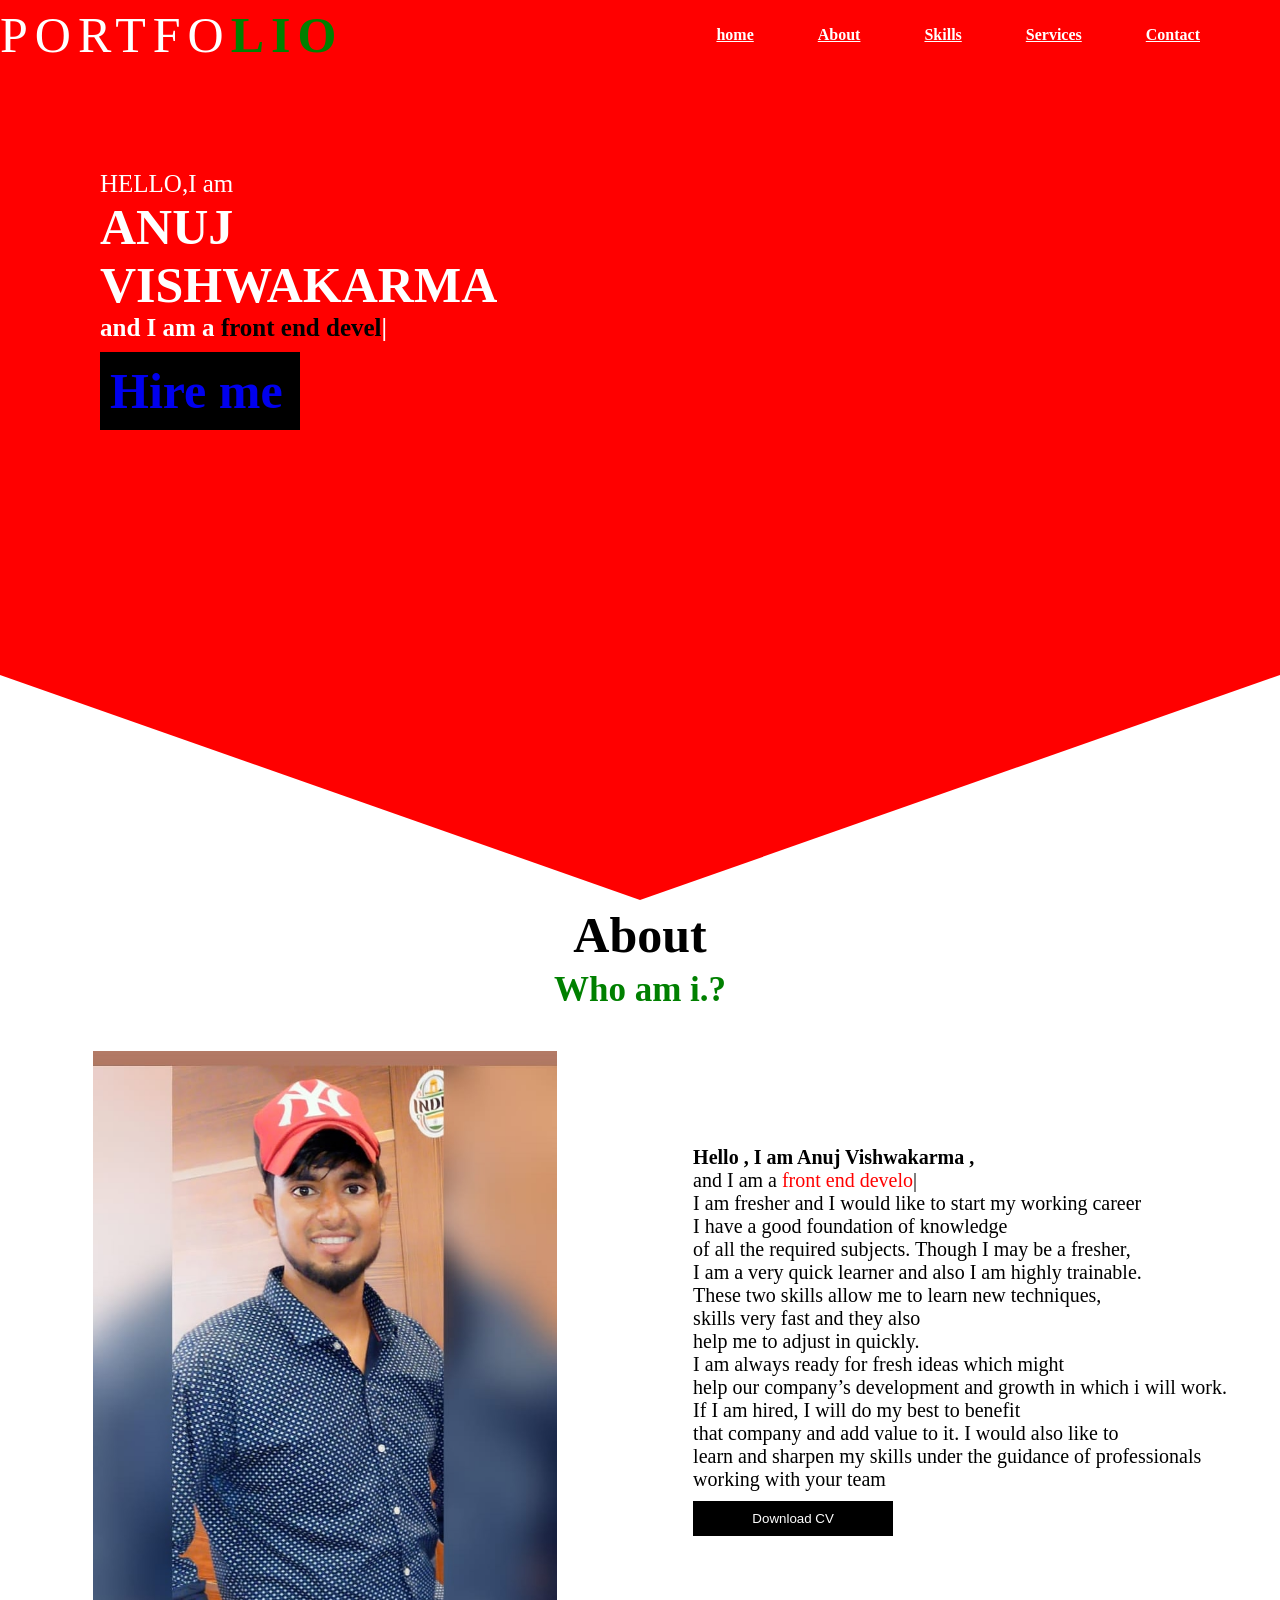
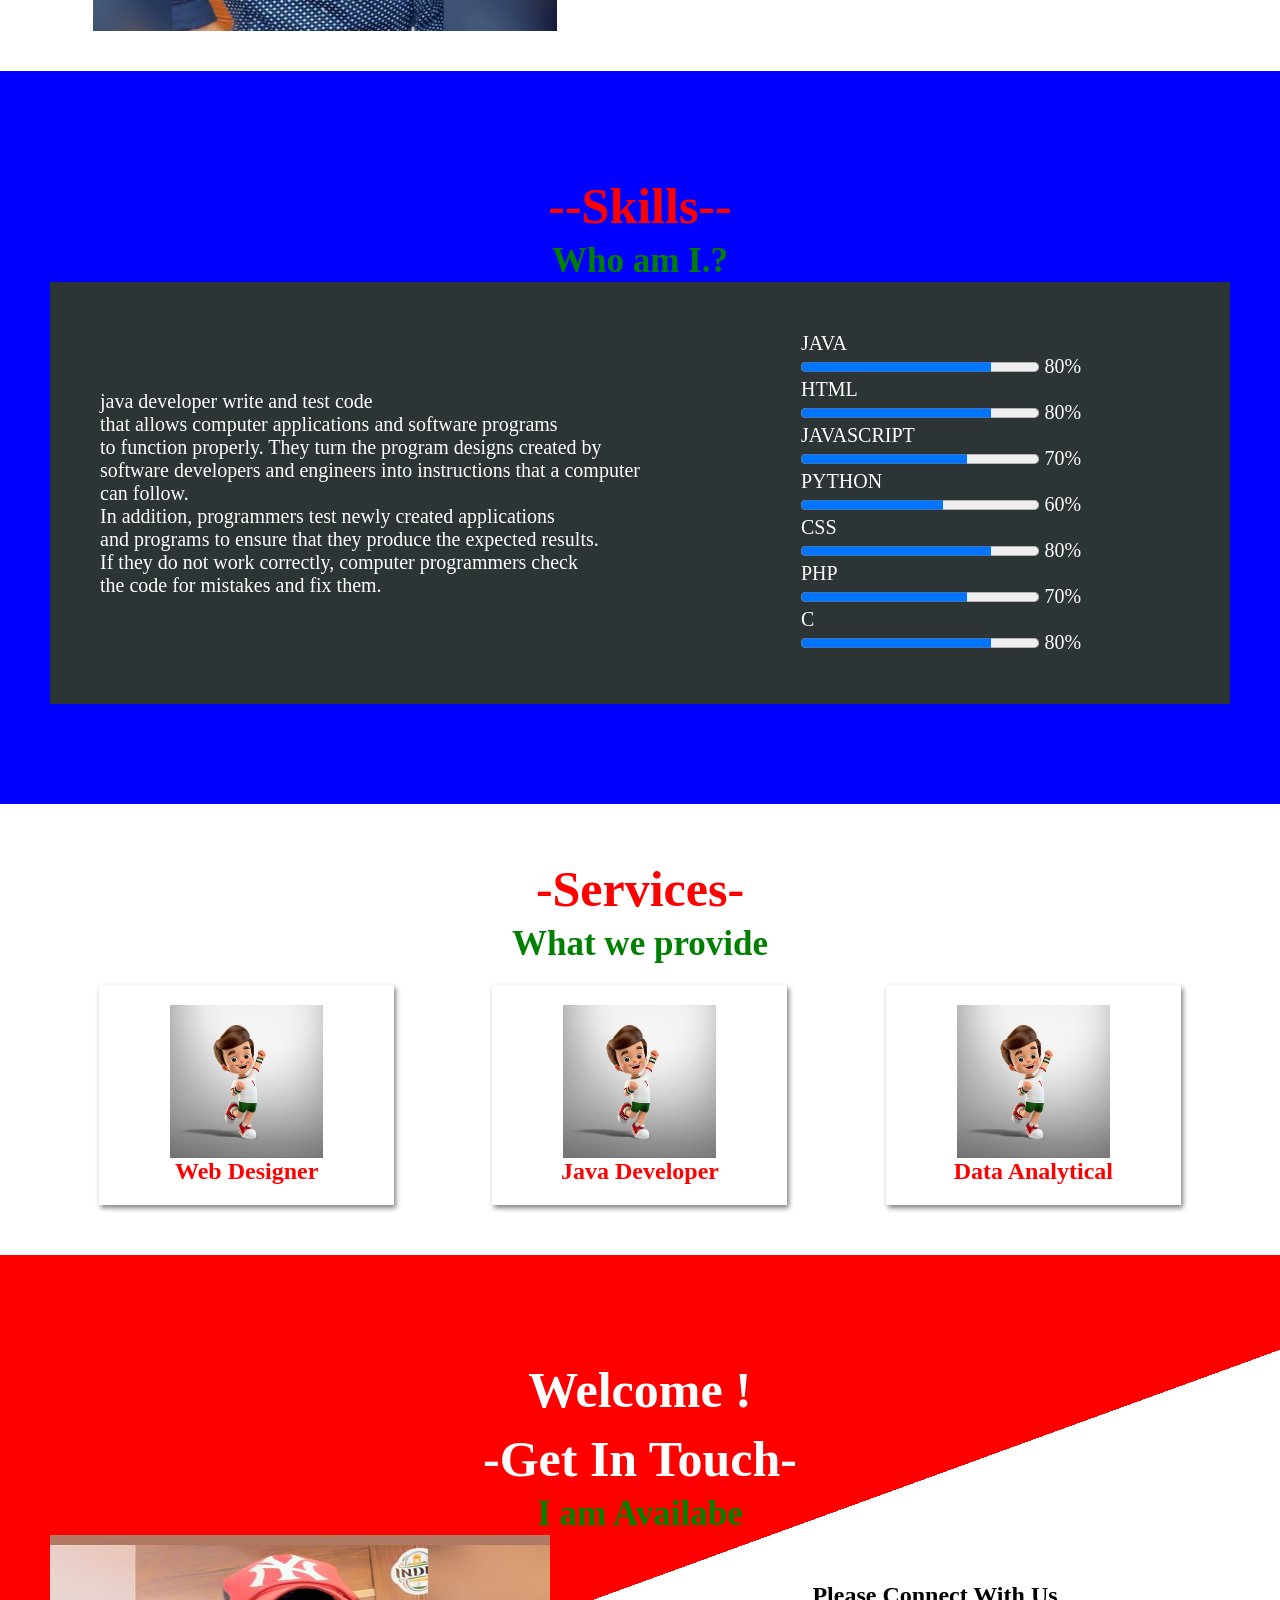
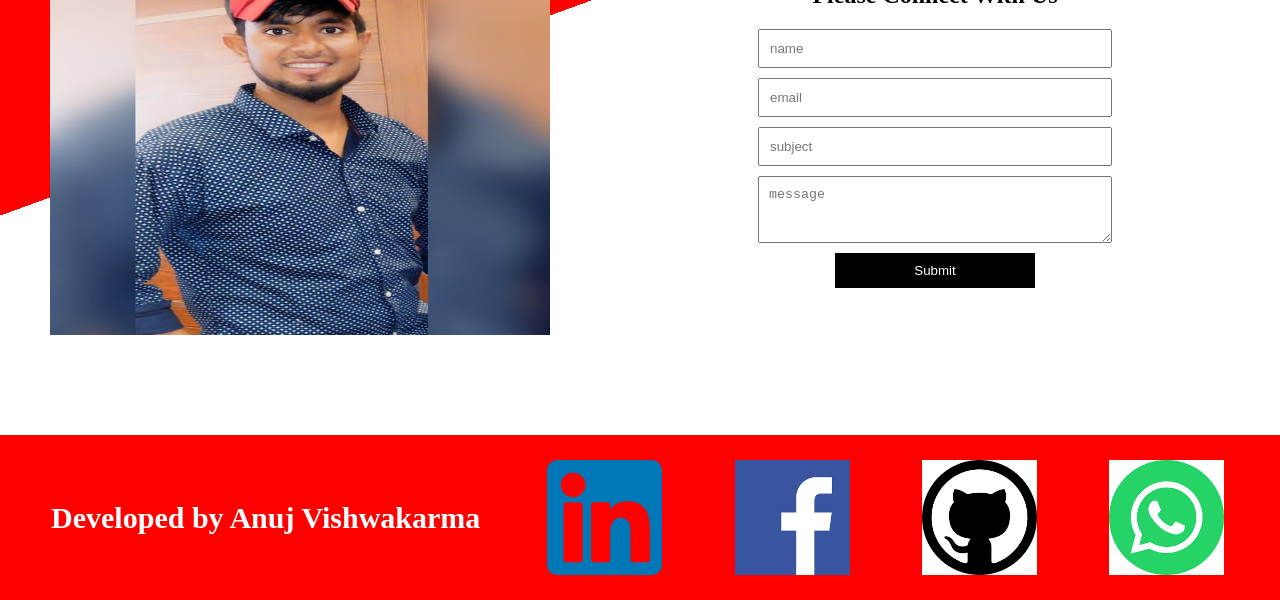
==== index.html @ 3427f23a "Rename ind.html to index.html" ====
<!doctype>
<html>
<head>
<title>portfolio</title>
<link rel="stylesheet" type="text/css" href="style.css">
<script src="js/custom.js"></script>
<script src=" js/typed.min.js"></script>
</head>
<body>
<header>
<nav>
<div class="logo">PORTFO<span style="color:green">LIO</span></div>
<div class="menu">
<a href="#nav">home</a>
<a href="#about">About</a>
<a href="#Skills">Skills</a>
<a href="#Services">Services</a>
<a href="#contact">Contact</a>
</div>
</nav>
<div class="text">
<p>HELLO,I am</p>
<h1>ANUJ VISHWAKARMA<h1>
<p>and I am a <span id="sharma" style="color:black"></span></p>
<div class="button"><a href="#contact">Hire me</a></div>
</div>

</header>
<section id="about">
<div class="section-info">
<h1>About</h1>
<p>Who am i.?</p>
</div>
<div class="about-row">
<div class="about-left-col">
<img src="images/fbb.png" >
</div>
<div class="about-right-col">
<p id="p-title">Hello , I am Anuj Vishwakarma ,</p>
<p>and I am a <span id="sharmaa" style="color:red"></span></p>
<p>
I am fresher and I would like to start my working career<br>
I have a good foundation of knowledge<br> 
of all the required subjects. Though I may be a fresher, <br>
I am a very quick learner and also I am highly trainable.<br>
These two skills allow me to learn new techniques,<br>
skills very fast and they also<br>
help me to adjust in quickly.<br>
I am always ready for fresh ideas which might<br>
help our company’s development and growth in which i will work.<br>
If I am hired, I will do my best to benefit<br>
that company and add value to it. I would also like to<br>
learn and sharpen my skills under the guidance of professionals<br> 
working with your team
 </p>
 <button class="button">Download CV</button>
 </div>
 </div>
</section>
<section id="Skills">
<div class="section-info">
<h1 style="color:red">--Skills--</h1>
<p>Who am I.?</p>
</div>
<div class="Skills-row">
<div class="Skills-left-col">
<p>java developer write and test code<br> 
that allows computer applications and software programs<br>
 to function properly.
 They turn the program designs created by<br> 
 software developers and engineers 
 into instructions that a computer can follow.<br>
 In addition, programmers test newly created applications <br>
 and programs to ensure that they produce the expected results.<br> 
 If they do not work correctly, computer programmers check <br>
 the code for mistakes and fix them.
 </p>

 </div>
 <div class="Skills-right-col">
 <div class="progress-div">
 <p>
 <span style="color:white">JAVA</span><br>
 <progress value="80" max="100"></progress>
 <span>80%</span>
 </p>
 <p>
 <span style="color:white">HTML</span><br>
 <progress value="80" max="100"></progress>
 <span>80%</span>
 </p>
 <p>
 <span style="color:white">JAVASCRIPT</span><br>
 <progress value="70" max="100"></progress>
 <span>70%</span>
 </p>
 <p>
 <span style="color:white">PYTHON</span><br>
 <progress value="60" max="100"></progress>
 <span>60%</span>
 </p>
 <p>
 <span style="color:white">CSS</span><br>
 <progress value="80" max="100"></progress>
 <span>80%</span>
 </p>
 <p>
 <span style="color:white">PHP</span><br>
 <progress value="70" max="100" ></progress>
 <span>70%</span>
 </p>
 <p>
 <span style="color:white">C</span><br>
 <progress value="80" max="100"></progress>
 <span>80%</span>
 </p
 </div>
 </div>
 </div>
</section>
<section id="Services">
<div class="section-info">
<h1>-Services-</h1>
<p>What we provide</p>
</div>
<div class="Services-row">
<div class=Services-box>
<img src="images/b1.png">
<h1>Web Designer<h1>
</div>
<div class=Services-box>
<img src="images/b1.png">
<h1>Java Developer<h1>
</div>
<div class=Services-box>
<img src="images/b1.png">
<h1>Data Analytical<h1>
</div>
</div>
</section>
<section id="contact">
<div class="section-info">
<h2 style="color:white">Welcome !</h2>
<h1 style="color:white">-Get In Touch-</h1>
<p>I am Availabe</p>
</div>
<div class="contact-row">
<div class="contact-left-col">
<img src="images/fbb.png" style="width:500px;height:400px;">
</div>
<div class="contact-right-col">
<form>
<h2>Please Connect With Us</h2>
<input type="text" placeholder="name">
<input type="email" placeholder="email">
<input type="subject" placeholder="subject">
<br>
<textarea cols="10" rows="3" placeholder="message"></textarea>
<br>
<button class="button">Submit</button>
</form>
</div>
</section>
<section id="footer">
<h2>Developed by Anuj Vishwakarma</h2>
<a href="https://www.linkedin.com/in/anuj-vishwakarma-3153051a8/"><img src="images/b11.png" style="width:125px; height:125px; padding:5px;"></a>
<a href="https://www.facebook.com/anujvishwakarma007/about"><img src="images/b22.png" style="width:125px; height:125px; padding:5px;" ></a>
<a href="https://github.com/vishwakarmaanuj"><img src="images/download.png" style="width:125px; height:125px; padding:5px;" ></a>
<a href="#"><img src="images/b44.png"style="width:125px; height:125px; padding:5px;"></a>

</section>
<script>
let animate=new Typed('#sharma',{
strings:["front end developer","java developer","data analyst"],
typeSpeed:100,
backSpeed:100,
loop:true,
})
</script>
<script>
let animat=new Typed('#sharmaa',{
strings:["front end developer","java developer","data analyst"],
typeSpeed:100,
backSpeed:100,
loop:true,
})
</script>
</body>
</html>
---- style.css ----
*{
 padding:0;
 margin:0;
 box-sizing: border-box;
 }
 header{
 width:100%;
 height:100vh ;
 background:red;
 background-size:50%;
 background-position:right;
 background-repeat:no-repeat;
 clip-path:polygon(50% 0%,100% 0% ,100% 75%,50% 100%,0%75%,0 0);
 background-attachment:fixed;
 }
 .logo{
	 color:white;
	 font-size:50px;
	 letter-spacing:7px;
	 
 }
 .logo span{
	 color:blue;
	 font-weight:bold;
 }
 .menu a{
	 color:white;
	 text-decoration:underline;
	 padding:10px 10px;
	 margin:20px;
	 font-size;20px;
	 font-weight:bold;
	 
 }
.menu{
	 margin-right:50px;
}
 nav{
	 width:100%;
	 height:70px;
	 display:flex;
	 justify-content:space-between;
	 align-items:center;
 }
 .menu a:hover{
	 width:50%;
	 height:50%;
	 background:green;
	 transition:0.4;
 }
 .text{
	 color:white;
	 margin-top:100px;
	 margin-left:100px;
	 max-width:450px;
 }
 .text a{
	 text-decoration:none;
 }
 .text h1{
	 font-size:50px;
	 margin:10px,0px;
	 
 }
  .text p{
	 font-size:25px;
 }
 .button{
	 width:200px;
	 border:none;
	 outline:none;
	 color:white;
	 background:black;
	 padding:10px;
	 margin-top:10px;
 }
 #About{
	 padding:100px,50px;
 }
 .section-info{
	 font-weight:bold;
	 text-align:center;
 }
 .section-info h1{
	 font-size:50px;
 }
 .section-info p{
	 font-size:25px;
	 color:green;
 }
 .about-row{
	 display:flex;
	 justify-content:center;
	 align-items:center;
	 flex-wrap:wrap;
 }
 .about-left-col{
 flex-basis:50%;
 }
 .about-left-col img{
	 width:85%;
	 padding:40px;
 }
 #p-title{
	 font-size:20px;
	 font-weight:bold;
 }
  .about-right-col p{
	  font-size:20px;
	  text-align:justify;
  }
  #Skills{
	  padding:100px 50px;
	  background:blue;
	  color:white;
	  background-size:cover;
	  background-attachment:fixed;
	  
  }
  .Skills-row{
	  display:flex;
	  justify-content:center;
	  align-items:center;
	  flex-wrap:wrap;
	  background:rgb(45,52,54);
	  padding:50px;
  }
  .Skills-left-col{
	  flex-basis:50%;
	  text-align:justify;
  }
  .Skills-left-col p{
	  font-size:20px;
  }
  .Skills-right-col{
	  flex-basis:50%;
  }
  .Skills-left-col button{
	border:none;
	 outline:none;
	 color:white;
	 background:red;
  }
  progress{
  width:80%;
  }
	.progress-div{
width:70%;
margin:auto;
	}
.progress-div p{
		margin-buttom:10px;
		font-size:20px;
		padding-left:80px;
		text-align:justify;
}
#Services{
	padding:50px 50px;
	color:red;
	text-align:center;
	font-weight:bold;
	
	
}
.section-info h1{
	font-size:50px;
	padding:5px;
	margin-top:1px;
}
.section-info h2{
	font-size:50px;
	padding:5px;
	margin-top:1px;
}
.section-info p{
	font-size:35px;
	padding:1px;
}
.Services-row{
	display:flex;
	justify-content:space-around;
	align-items:center;
    flex-wrap:wrap;
}
.Services-box{
	flex-basis:25%;
	text-align:center;
	box-shadow:2px 3px 5px grey;
	padding:20px;
	margin-top:20px;
}
	.Services-box:hover{
		background:red;
		color:white;
		transition:.4s;
		
}
.Services-box img{
	width:60% 
}
#contact{
	padding:100px 50px;
	background:linear-gradient(160deg,red 45%,white 0%);
}
.contact-row{
	display:flex;
	justify-content:center;
	align-items:center;
	flex-wrap:wrap;
}
.contact-left-col{
	flex-basis:50%;
}
.contact-right-col{
	flex-basis:50%;
}
.contact-right-col form{
	text-align:center;
}
.contact-right-col form h2{
	margin-bottom:20px;
}
.contact-right-col form input{
	width:60%;
	padding:10px;
	margin-bottom:10px;
}
.contact-right-col form textarea{
	width:60%;
	padding:10px;
}
#footer{
	background:red;
	color:white;
	padding:20px;
	display:flex;
	justify-content:space-around;
	align-items:center;
	font-size:20px;
}
@media only screen and(max-width:770px){
	header{
		background:red;
	background-size:cover;
	}
	a.menu a{
		display:none;
	}
	.logo{
		padding-left:50px;
	}
	.text{
		margin-left:50px;
	}
	.about-left-col{
		flex-basis:100%;
	}
	.about-left-col img{
		width:100%;
		padding:50px;
	}
	Skills-left-col{
		flex-basis:100%;
	}
	Skills-right-col{
		flex-basis:100%;
	}
	.progress-div{
		width:100%;
		margin:auto;
		padding-top:100px;
	}
	progress{
		width:80%;
	}
	.progress-div p{
		margin-bottom:100px;
		font-size:20px;
		padding-left:40px;
		text-align:justify;
	}
	.services-box{
		flex-basis:100%;
		margin-top:20px;
		
	}
	.services-box img{
		width:60%;
	}
	.contact-left-col{
		flex-basis:100%;
	}
	.contact-left-col{
		flex-basis:100%;
	}
	
}
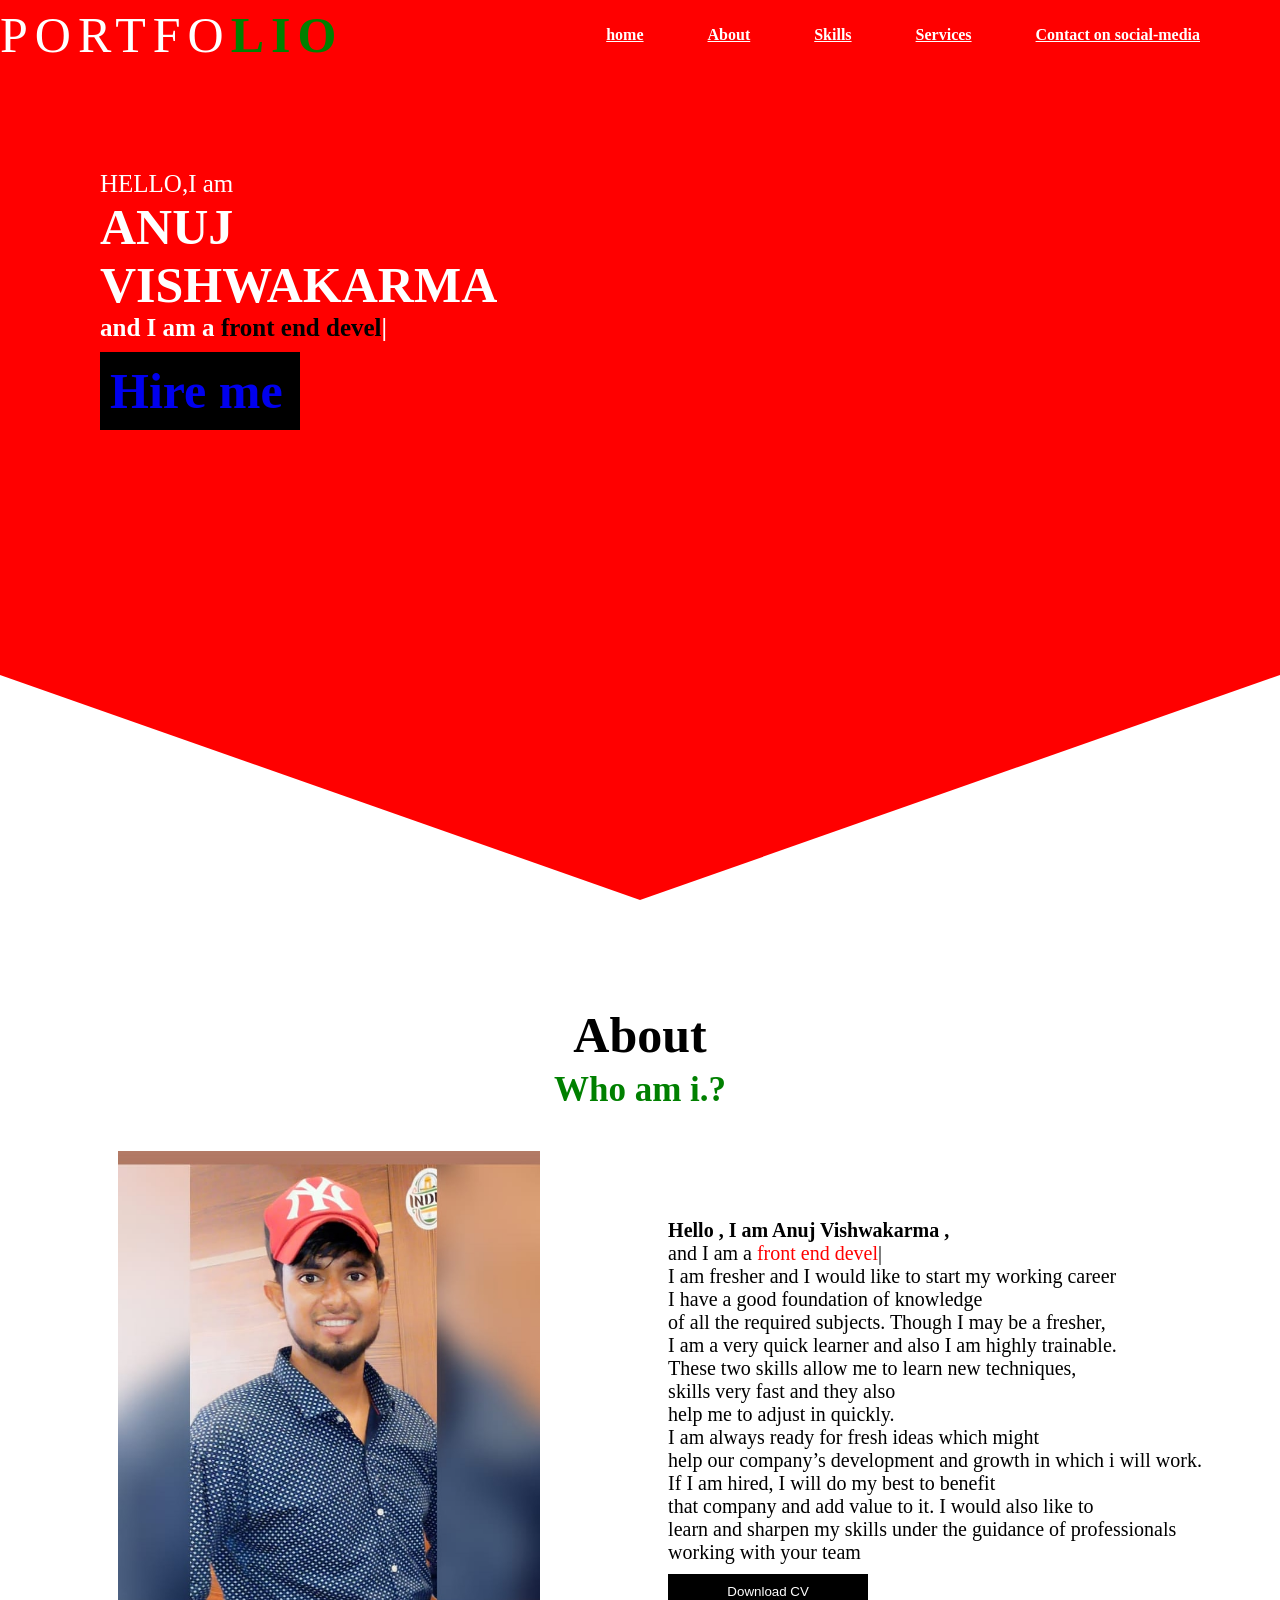
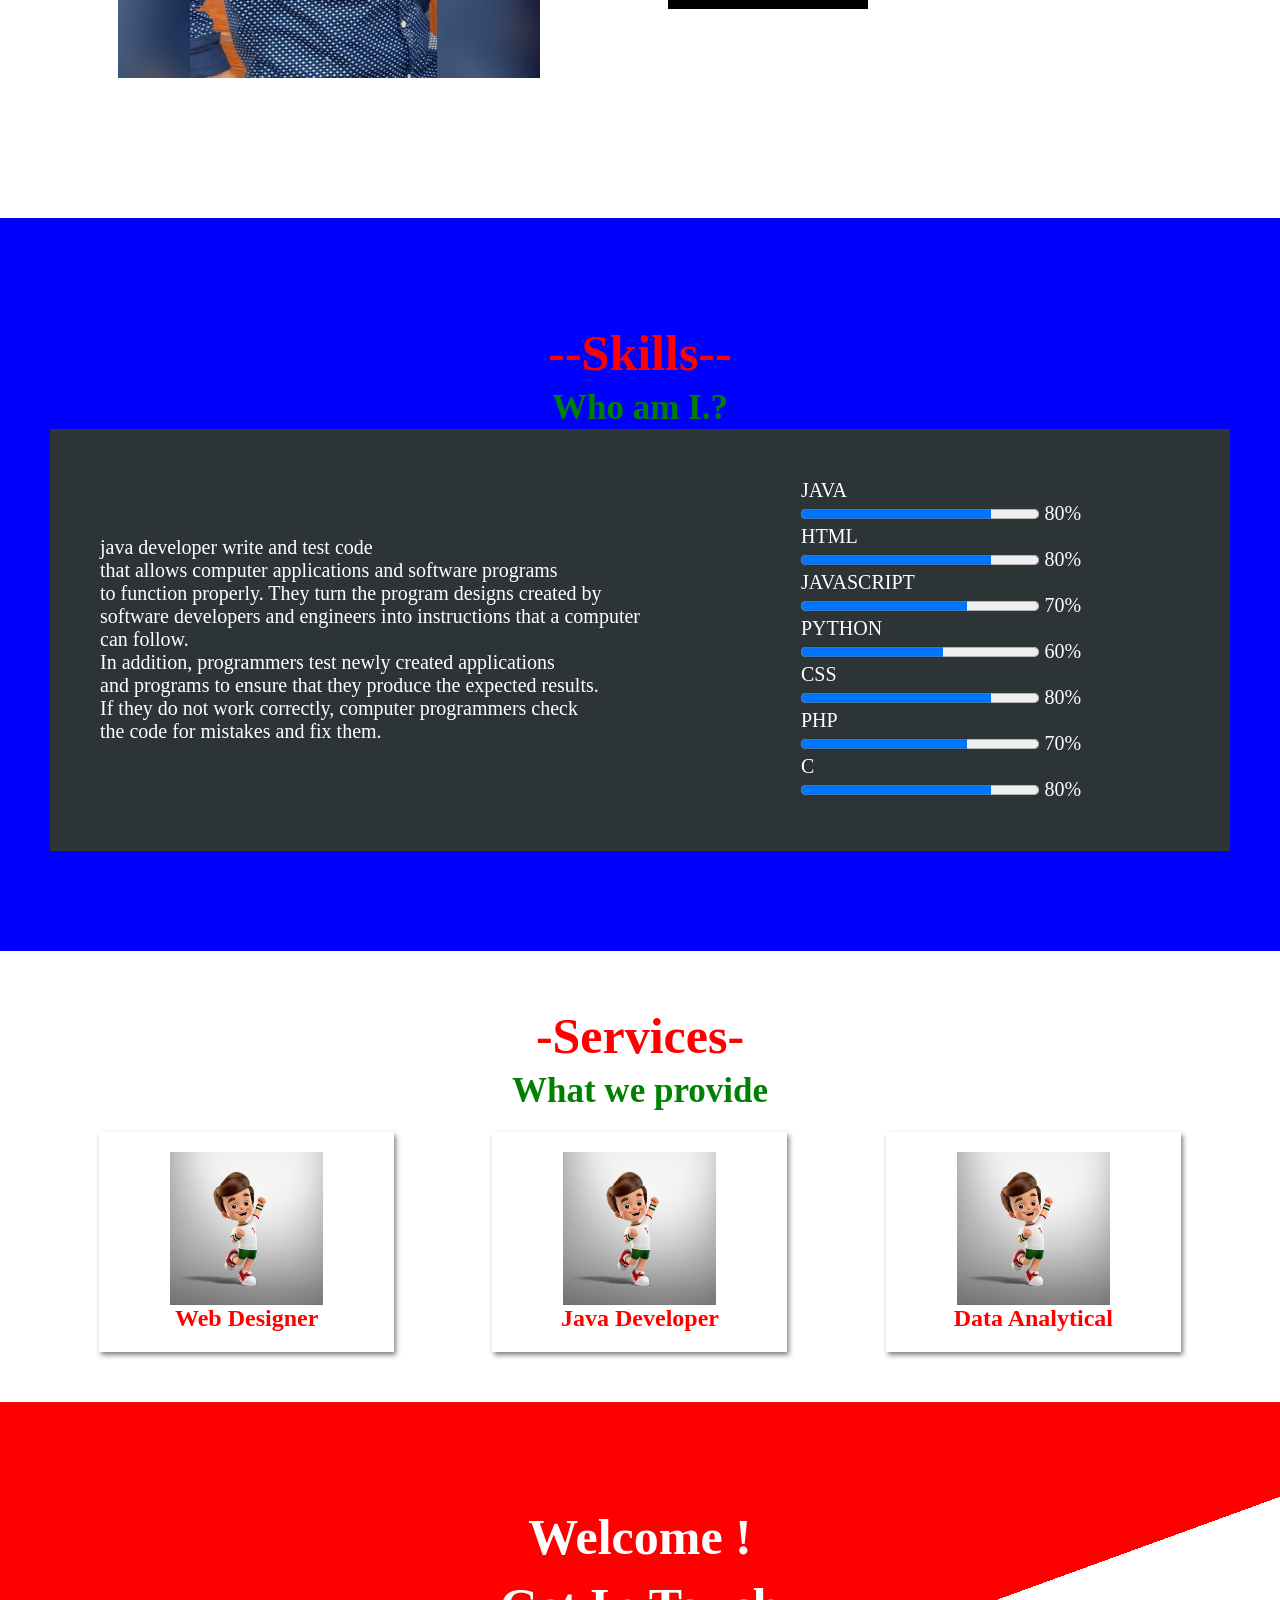
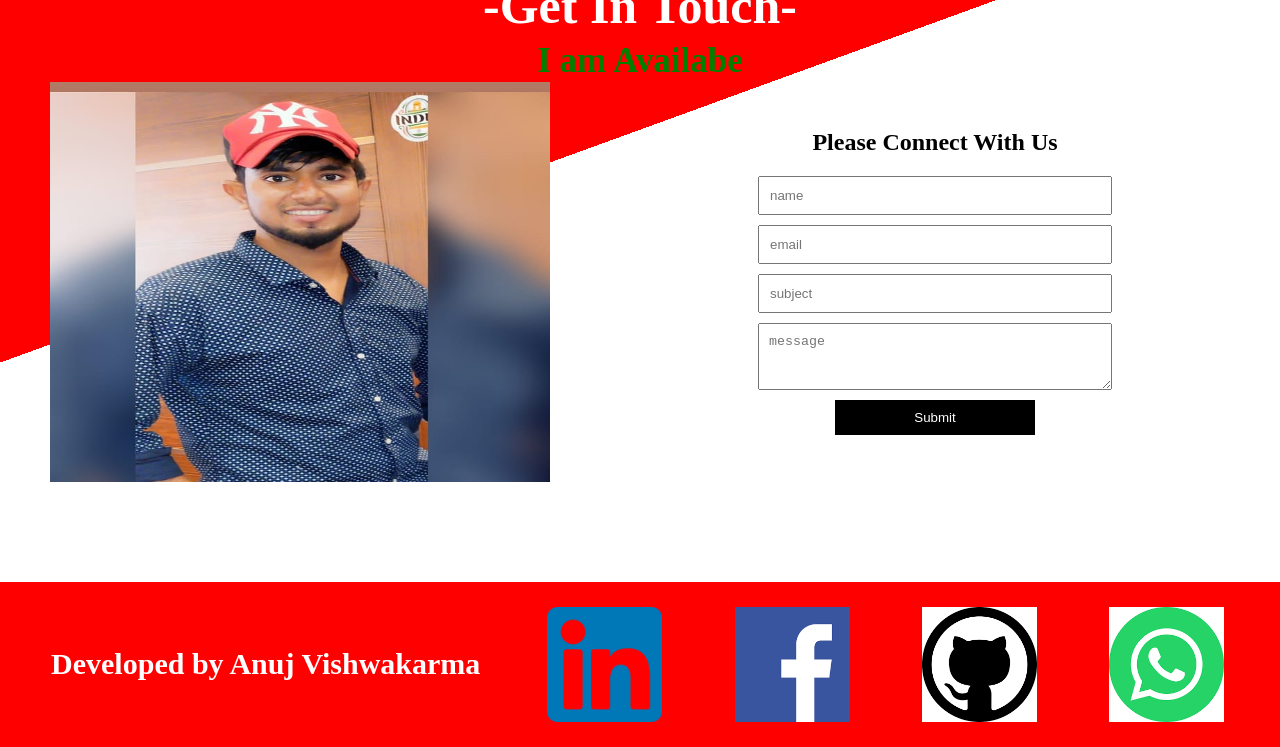
==== commit 95aca89d: "Update index.html" ====
--- a/index.html
+++ b/index.html
@@ -15,7 +15,7 @@
 <a href="#about">About</a>
 <a href="#Skills">Skills</a>
 <a href="#Services">Services</a>
-<a href="#contact">Contact</a>
+<a href="#contact">Contact on social-media</a>
 </div>
 </nav>
 <div class="text">
--- a/style.css
+++ b/style.css
@@ -74,8 +74,8 @@
 	 padding:10px;
 	 margin-top:10px;
  }
- #About{
-	 padding:100px,50px;
+ #about{
+	 padding:100px 50px;
  }
  .section-info{
 	 font-weight:bold;
@@ -196,7 +196,7 @@
 		
 }
 .Services-box img{
-	width:60% 
+	width:60%; 
 }
 #contact{
 	padding:100px 50px;
@@ -243,7 +243,7 @@
 		background:red;
 	background-size:cover;
 	}
-	a.menu a{
+	.menu a{
 		display:none;
 	}
 	.logo{
@@ -258,6 +258,9 @@
 	.about-left-col img{
 		width:100%;
 		padding:50px;
+	}
+	.about-right-col{
+		flex-basis:100%;
 	}
 	Skills-left-col{
 		flex-basis:100%;
@@ -276,15 +279,15 @@
 	.progress-div p{
 		margin-bottom:100px;
 		font-size:20px;
-		padding-left:40px;
+		padding-left:20px;
 		text-align:justify;
 	}
-	.services-box{
+	.Services-box{
 		flex-basis:100%;
 		margin-top:20px;
 		
 	}
-	.services-box img{
+	.Services-box img{
 		width:60%;
 	}
 	.contact-left-col{
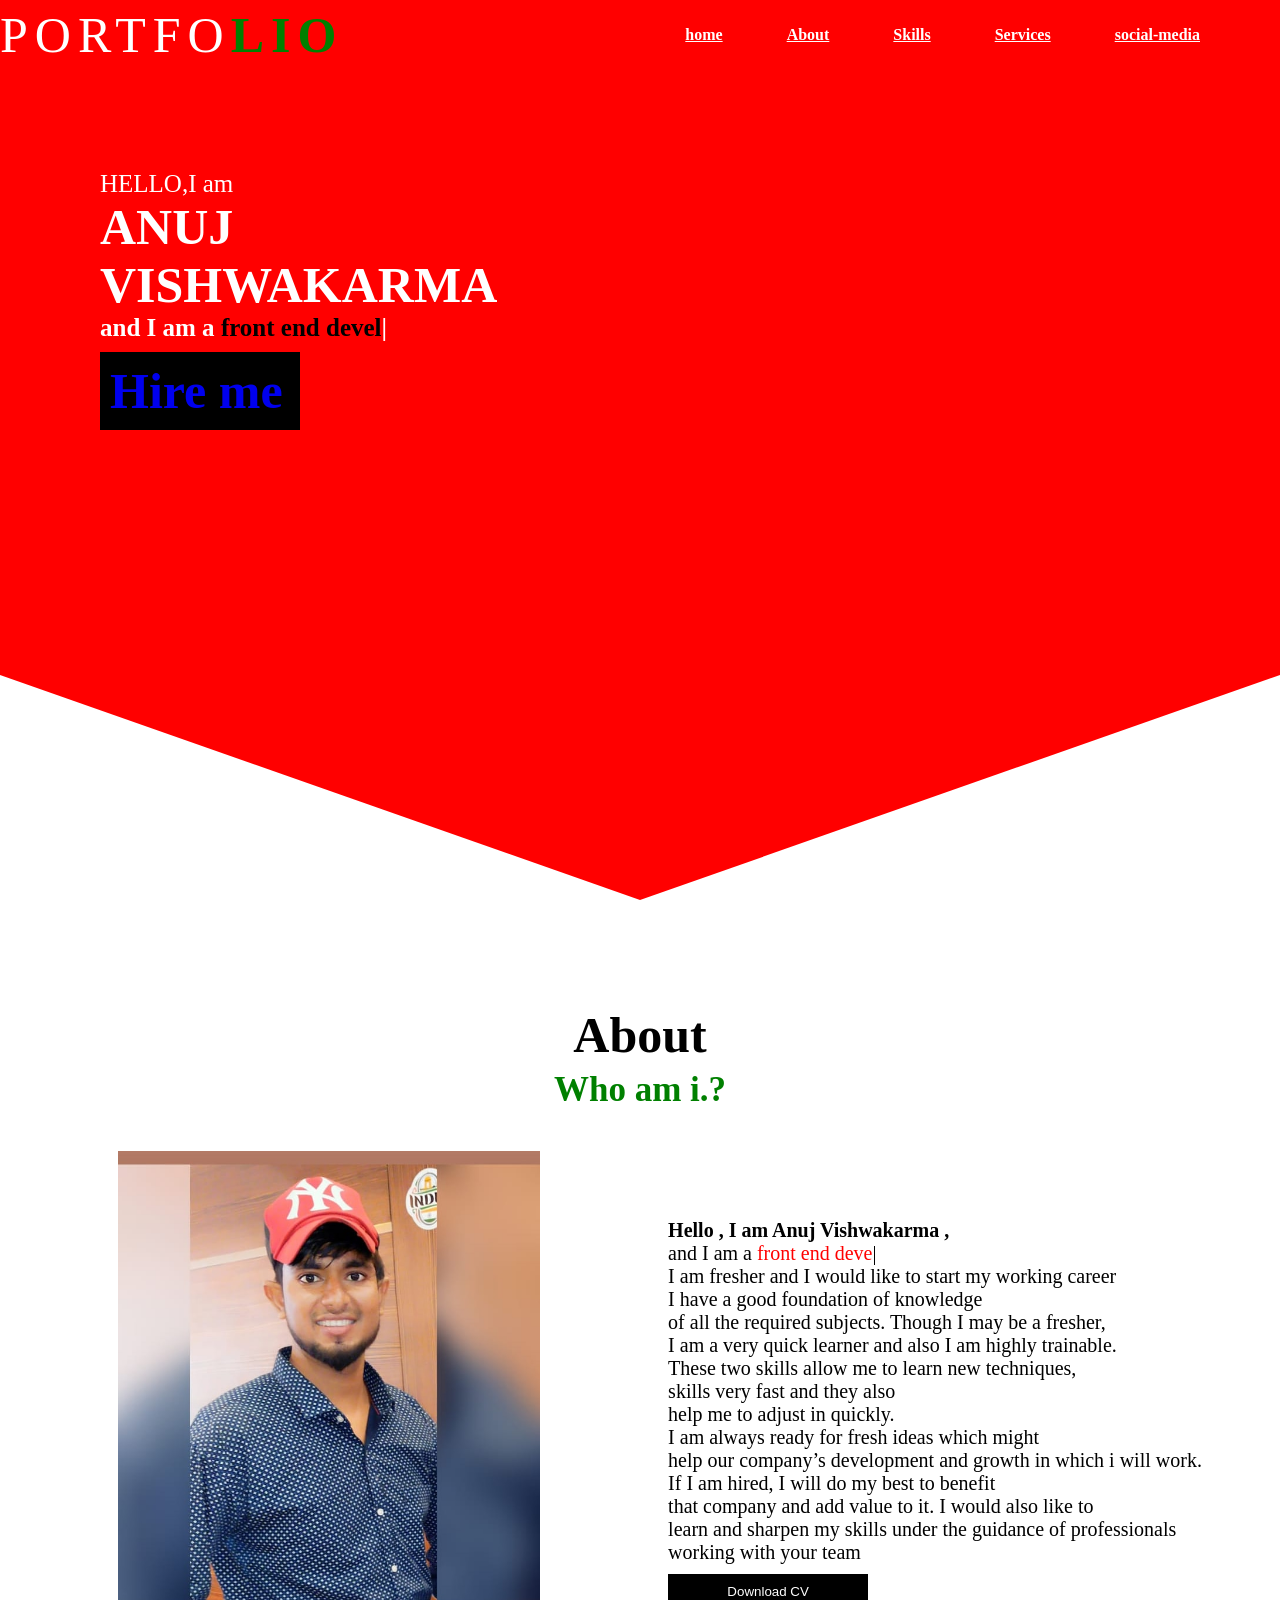
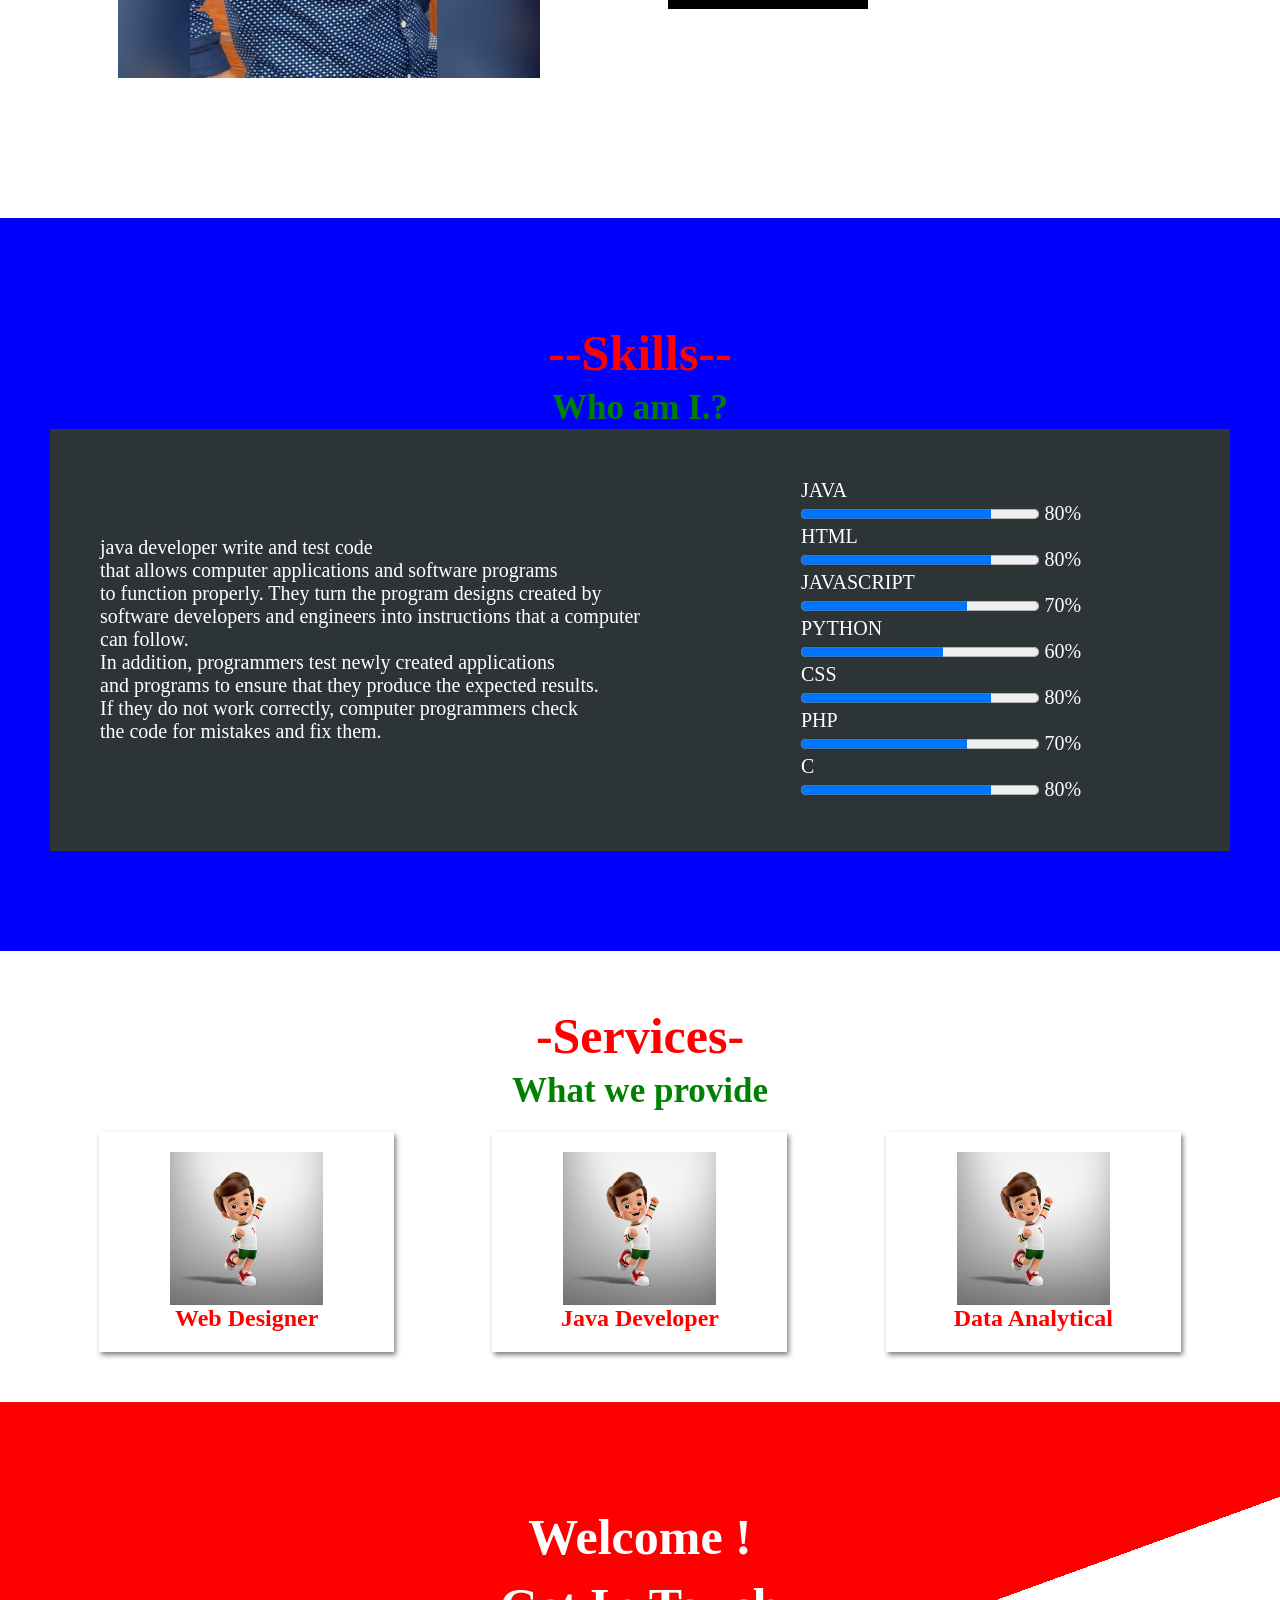
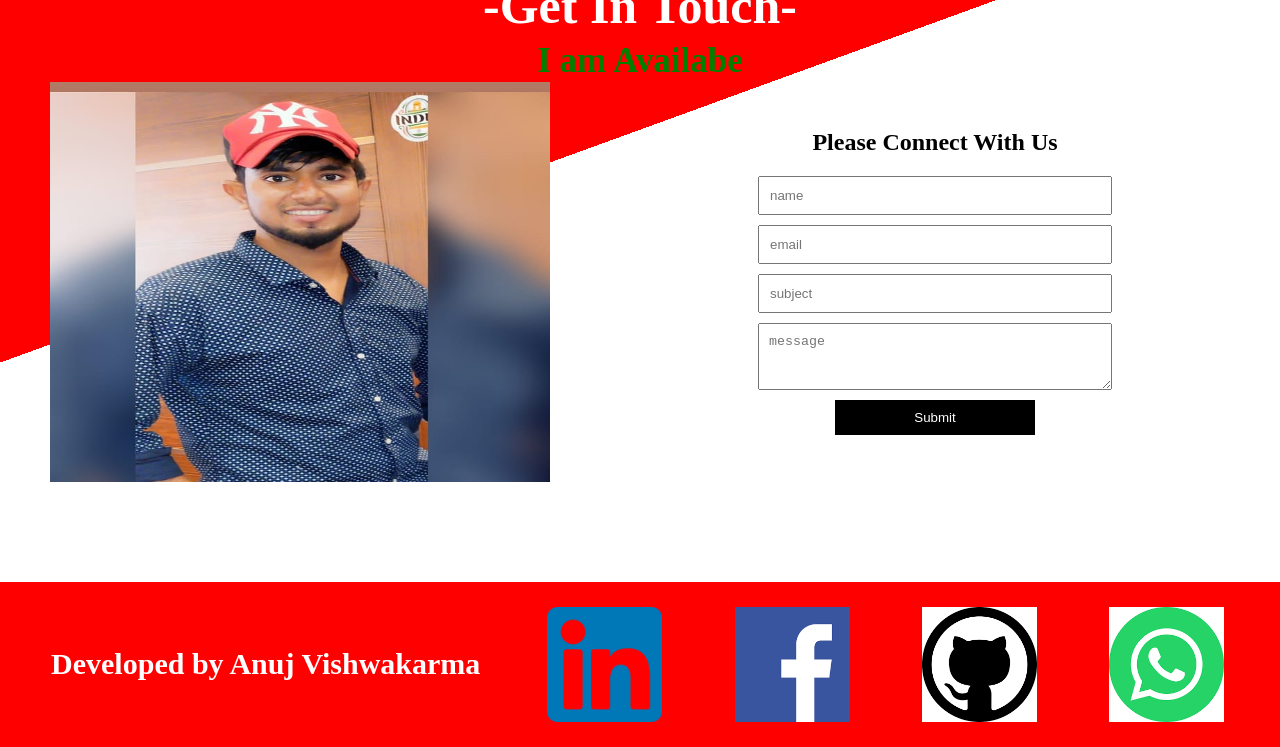
==== commit 2ba5701d: "Update index.html" ====
--- a/index.html
+++ b/index.html
@@ -15,7 +15,7 @@
 <a href="#about">About</a>
 <a href="#Skills">Skills</a>
 <a href="#Services">Services</a>
-<a href="#contact">Contact on social-media</a>
+<a href="#contact">social-media</a>
 </div>
 </nav>
 <div class="text">
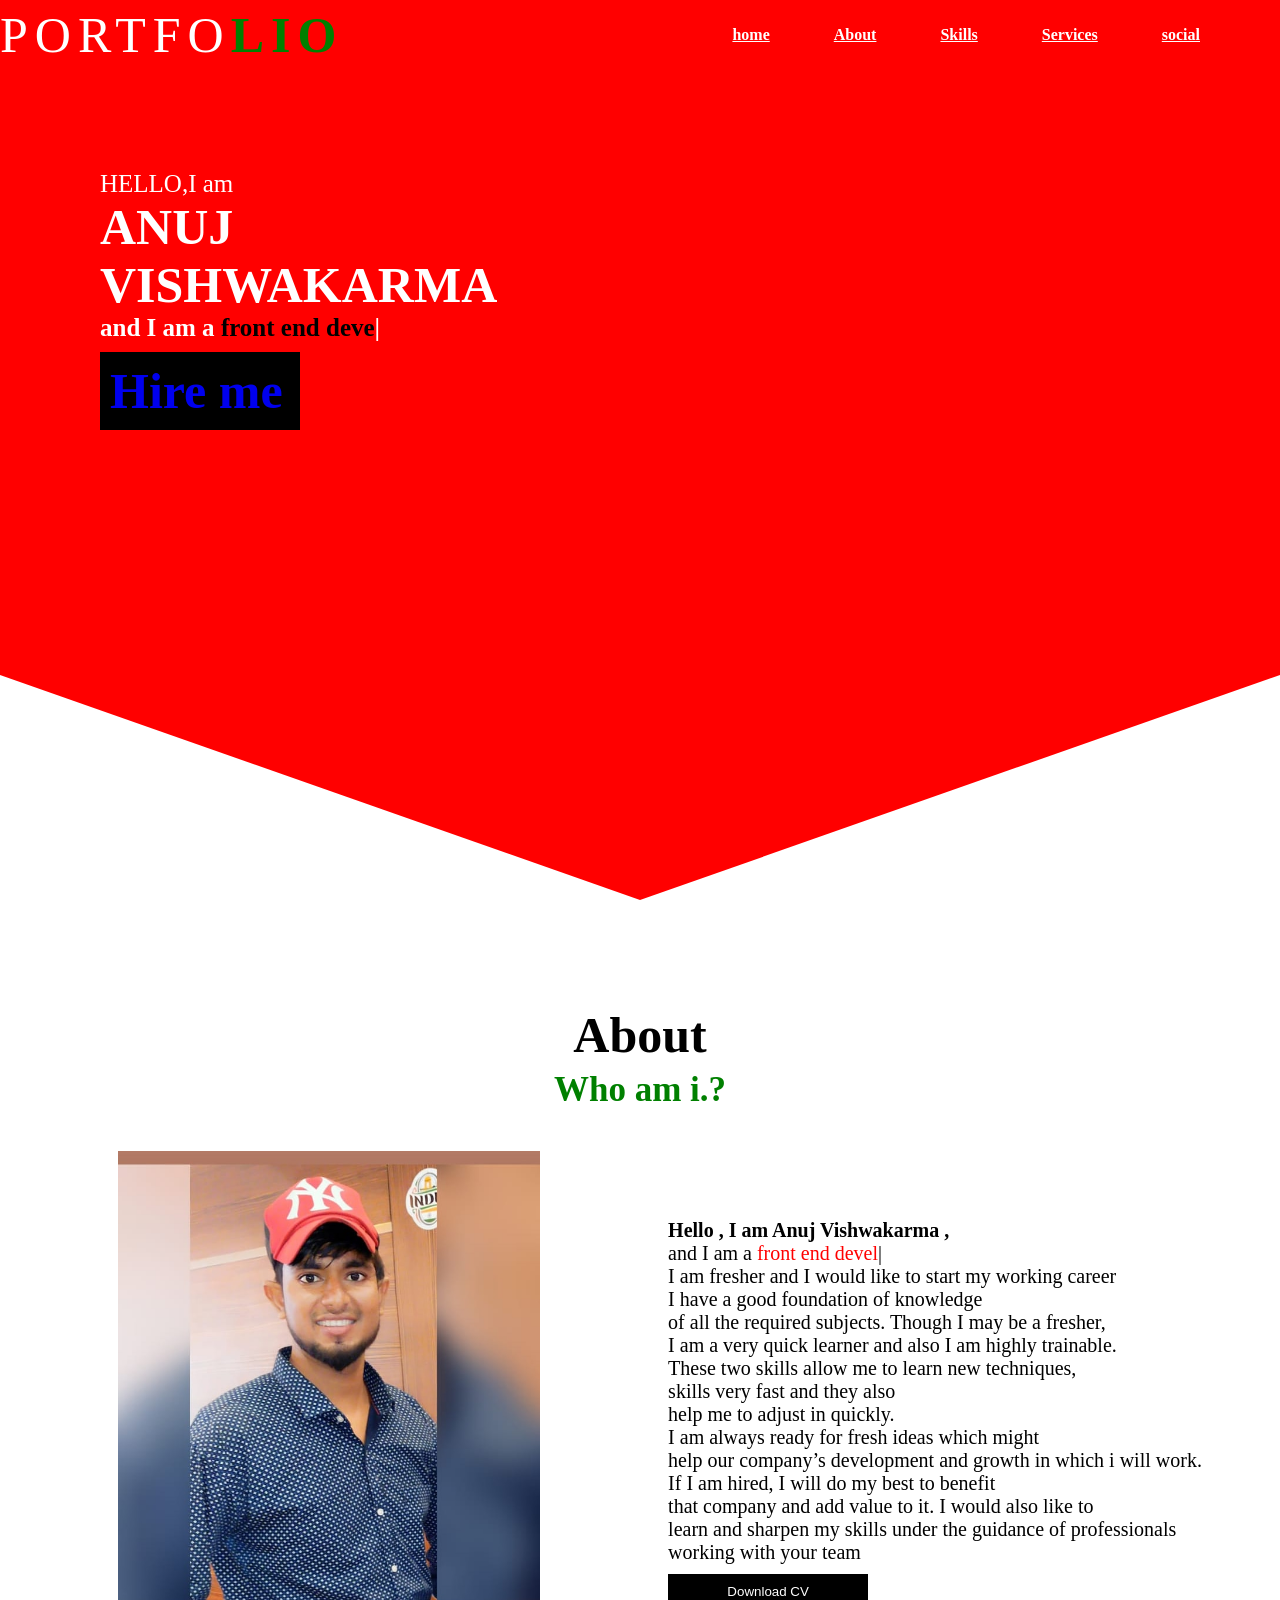
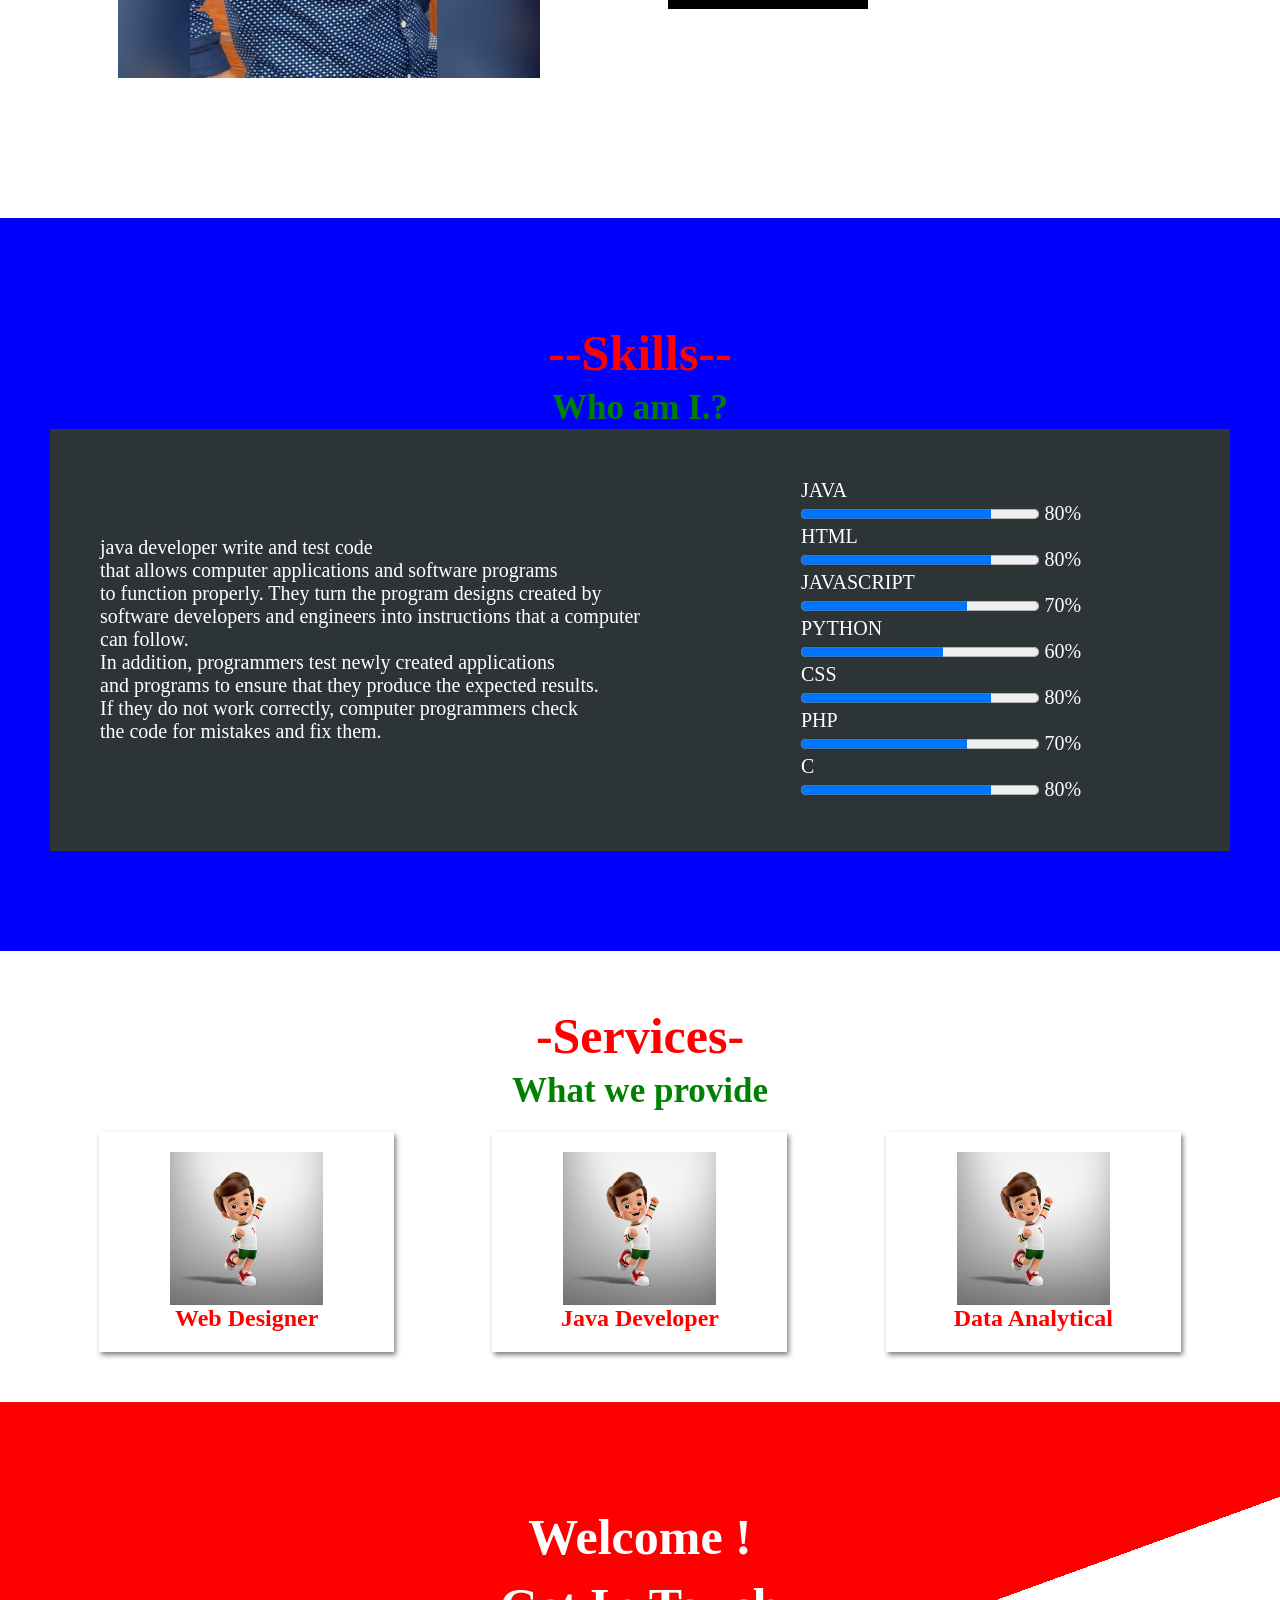
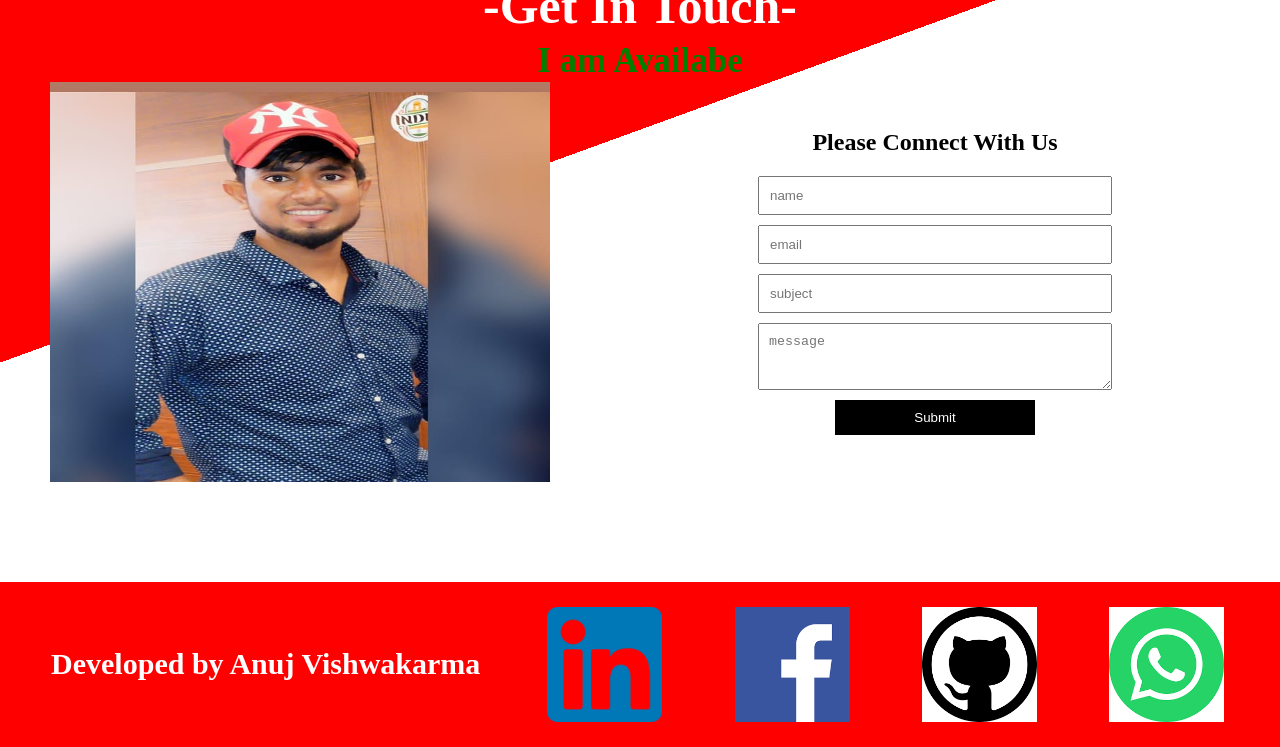
==== commit 5654c53e: "Update index.html" ====
--- a/index.html
+++ b/index.html
@@ -15,7 +15,7 @@
 <a href="#about">About</a>
 <a href="#Skills">Skills</a>
 <a href="#Services">Services</a>
-<a href="#contact">social-media</a>
+<a href="#contact">social</a>
 </div>
 </nav>
 <div class="text">
